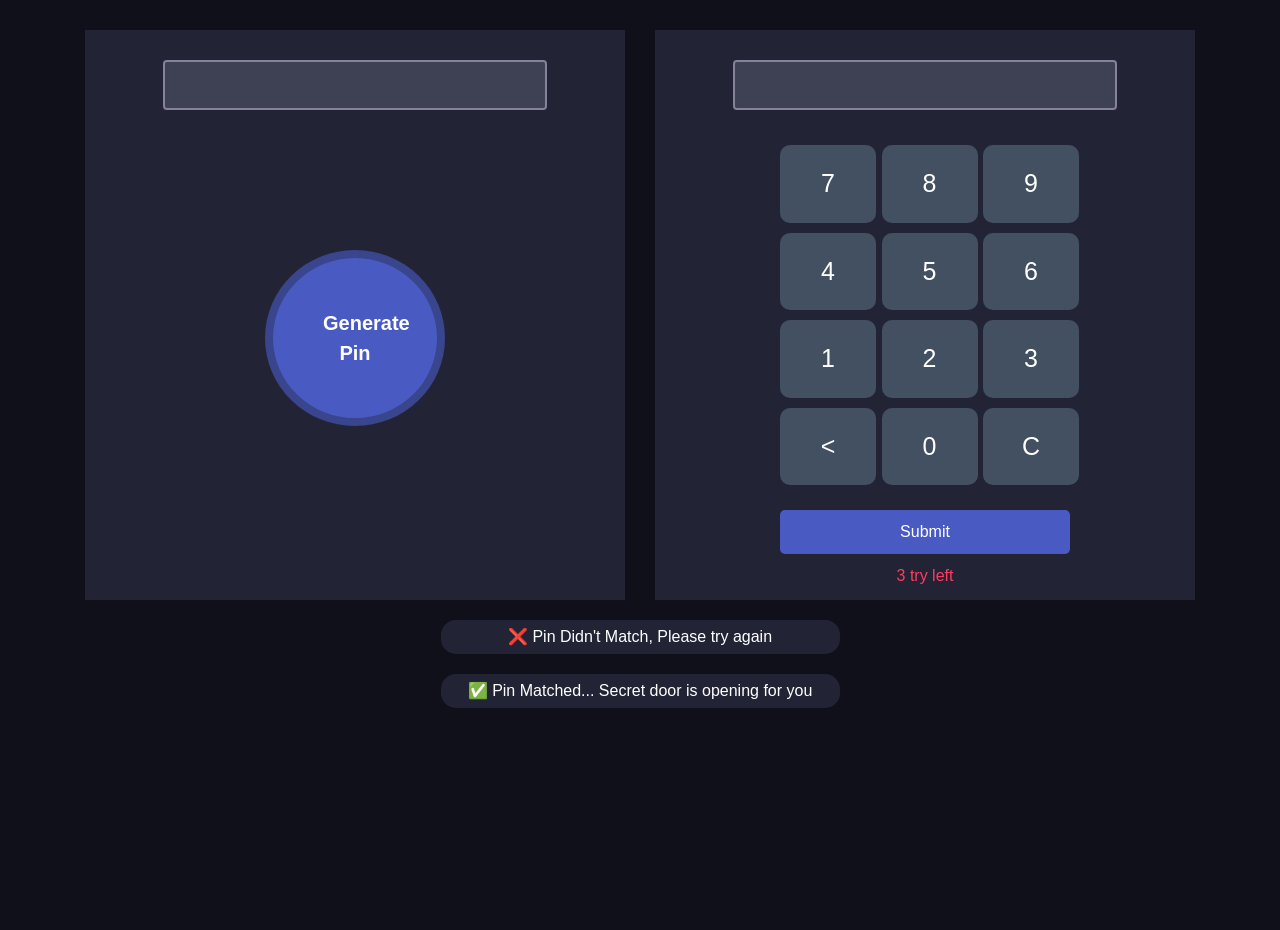
==== pin-matcher/index.html @ e551cfbe "first commit" ====
<!DOCTYPE html>
<html lang="en">
<head>
    <meta charset="UTF-8">
    <meta name="viewport" content="width=device-width, initial-scale=1.0">
    <title>Pin Generator</title>
    <link rel="stylesheet" href="https://stackpath.bootstrapcdn.com/bootstrap/4.5.0/css/bootstrap.min.css" integrity="sha384-9aIt2nRpC12Uk9gS9baDl411NQApFmC26EwAOH8WgZl5MYYxFfc+NcPb1dKGj7Sk" crossorigin="anonymous">
    <link rel="stylesheet" href="style.css">
</head>
<body>
    <div class="container">
        <div class="row">
            <div class="col-md-6">
                <div class="pin-generator half-width">
                    <input class="form-control" type="text">
                    <button class="generate-btn">Generate Pin</button>
                </div>
            </div>
            <div class="col-md-6">
                <div class="input-section half-width">
                    <input class="form-control" type="text">
                    <div class="numbers">
                        <div class="calc-body">
                            <div class="calc-button-row">
                              <div class="button">7</div>
                              <div class="button">8</div>
                              <div class="button">9</div>
                            </div>
                            <div class="calc-button-row">
                              <div class="button">4</div>
                              <div class="button">5</div>
                              <div class="button">6</div>
                            </div>
                            <div class="calc-button-row">
                              <div class="button">1</div>
                              <div class="button">2</div>
                              <div class="button">3</div>
                            </div>
                            <div class="calc-button-row">
                                <div class="button">&lt;</div>
                                <div class="button">0</div>
                                <div class="button">C</div>
                            </div>
                            <div>
                                <button type="submit" class="submit-btn">Submit</button>
                                <p class="action-left">3 try left</p>
                            </div>
                    </div>
                </div>
            </div>
        </div>
        <div class="notify-section">
            <p class="notify">❌ Pin Didn't Match, Please try again</p>
            <p class="notify">✅ Pin Matched... Secret door is opening for you</p>
        </div>
    </div>
</body>
</html>
---- pin-matcher/style.css ----
*{
    box-sizing: border-box;
}
body {
    background: #10101B;
    height: 100vh;
}
.container {
    margin-top: 30px;
}

.half-width {
    height: 570px;
    background: #222436;
    padding: 30px;
    text-align: center;
}
.generate-btn{
    margin-top: 140px;
    width: 180px;
    padding: 50px;
    border-radius: 50%;
    border: 8px solid #39458C;
    background-color: #495BC3;
    color: #ffffff;
    font-weight: bold;
    font-size: 20px;
    text-align: center;
}
.generate-btn:focus{
    outline: none;
    box-shadow: none;
}

input[type='text']{
    background-color: #3D4153;
    padding: 10px 0px;
    color: #ffffff;
    width: 80%;
    margin: 0 auto;
    border: 2px solid #858299;
    height: 50px;
    padding: 10px;
}
input[type='text']:focus {
    background-color: #3D4153;
    color: #fff;
    font-size: 20px;
}
.numbers {
    margin: 30px 0;
}

.calc-typed {
margin-top: 20px;
font-size: 45px;
text-align: right;
color: #fff;
}

.calc-button-row {
width: 100%;
}

.button {
width: 20%;
background: #425062;
color: #fff;
padding: 20px 0;
margin: 5px;
display: inline-block;
font-size: 25px;
text-align: center;
vertical-align: middle;
margin-right: -4px;
border-radius: 10px;
cursor: pointer;
}
.blink-me {
color: #E0B612;
}
.submit-btn {
    border: none;
    margin-top: 20px;
    padding: 10px 120px;
    border-radius: 5px;
    background: #495BC3;
    color: #fff;
}
.notify {
    color: #fff;
    text-align: center;
    margin: 0 auto;
    background: #222436;
    margin-top: 20px;
    border-radius: 15px;
    padding: 5px 20px;
}
.notify-section{
    width: 35%;
    margin: 0 auto;
}
.action-left {
    color: #FF3C5F;
    margin-top: 10px;
}
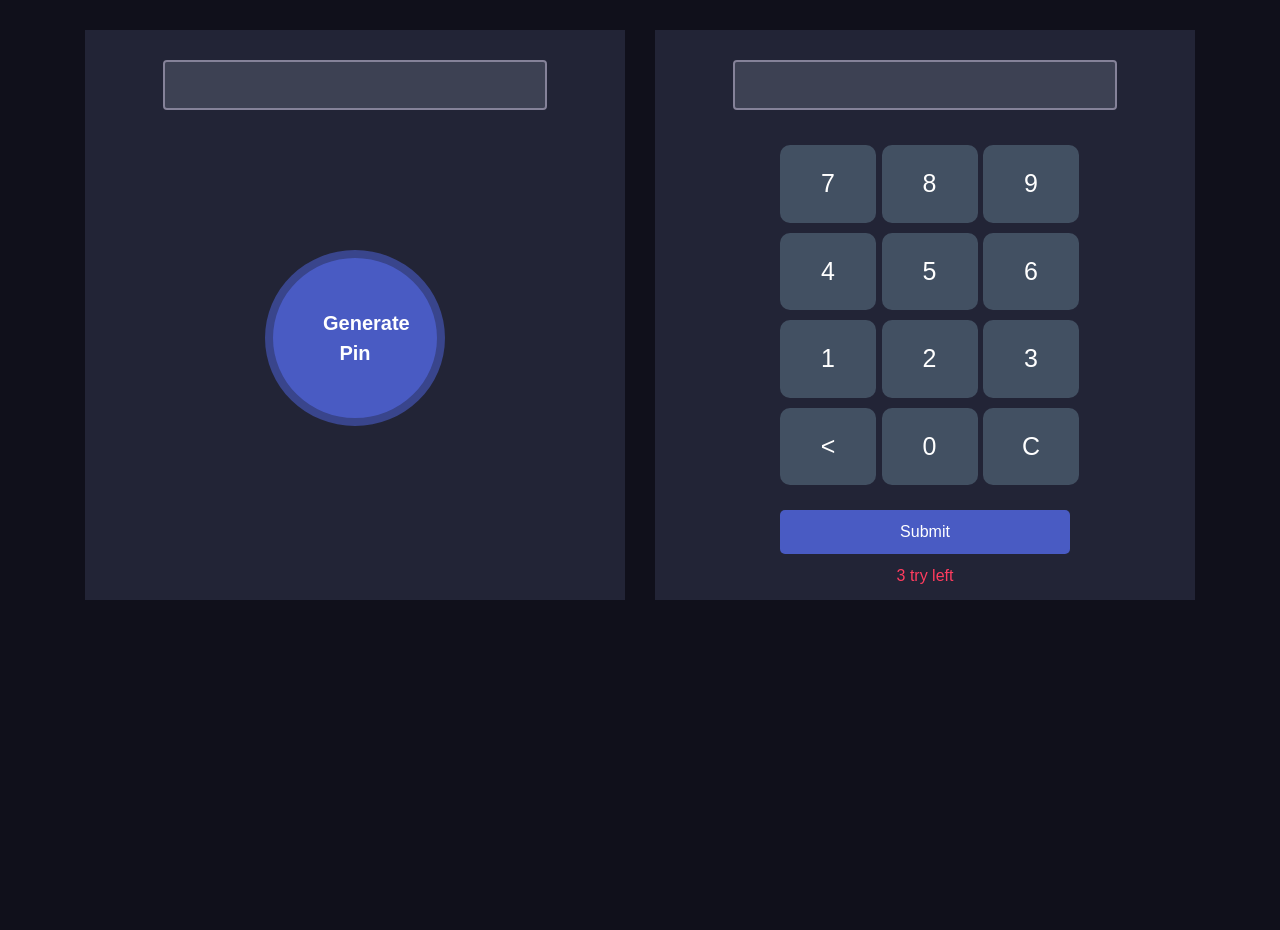
==== commit fd07f3d7: "added" ====
--- a/pin-matcher/index.html
+++ b/pin-matcher/index.html
@@ -12,15 +12,15 @@
         <div class="row">
             <div class="col-md-6">
                 <div class="pin-generator half-width">
-                    <input class="form-control" type="text">
-                    <button class="generate-btn">Generate Pin</button>
+                    <input id="display-pin" class="form-control" type="text">
+                    <button onclick="generatePin()" class="generate-btn">Generate Pin</button>
                 </div>
             </div>
             <div class="col-md-6">
                 <div class="input-section half-width">
-                    <input class="form-control" type="text">
+                    <input id="typed-numbers" class="form-control" type="text">
                     <div class="numbers">
-                        <div class="calc-body">
+                        <div id="key-pad" class="calc-body">
                             <div class="calc-button-row">
                               <div class="button">7</div>
                               <div class="button">8</div>
@@ -42,7 +42,7 @@
                                 <div class="button">C</div>
                             </div>
                             <div>
-                                <button type="submit" class="submit-btn">Submit</button>
+                                <button type="submit" onclick="verifyPin()" class="submit-btn">Submit</button>
                                 <p class="action-left">3 try left</p>
                             </div>
                     </div>
@@ -50,9 +50,10 @@
             </div>
         </div>
         <div class="notify-section">
-            <p class="notify">❌ Pin Didn't Match, Please try again</p>
-            <p class="notify">✅ Pin Matched... Secret door is opening for you</p>
+            <p id="notify-failed" class="notify">❌ Pin Didn't Match, Please try again</p>
+            <p id="notify-success"class="notify ">✅ Pin Matched... Secret door is opening for you</p>
         </div>
     </div>
+    <script src="js/index.js"></script>
 </body>
 </html>
--- a/pin-matcher/style.css
+++ b/pin-matcher/style.css
@@ -35,12 +35,14 @@
 input[type='text']{
     background-color: #3D4153;
     padding: 10px 0px;
-    color: #ffffff;
+    color: #f0e6e6;
     width: 80%;
     margin: 0 auto;
     border: 2px solid #858299;
     height: 50px;
     padding: 10px;
+    font-size: 50px;
+    text-align: center;
 }
 input[type='text']:focus {
     background-color: #3D4153;
@@ -95,6 +97,7 @@
     margin-top: 20px;
     border-radius: 15px;
     padding: 5px 20px;
+    display: none;
 }
 .notify-section{
     width: 35%;
